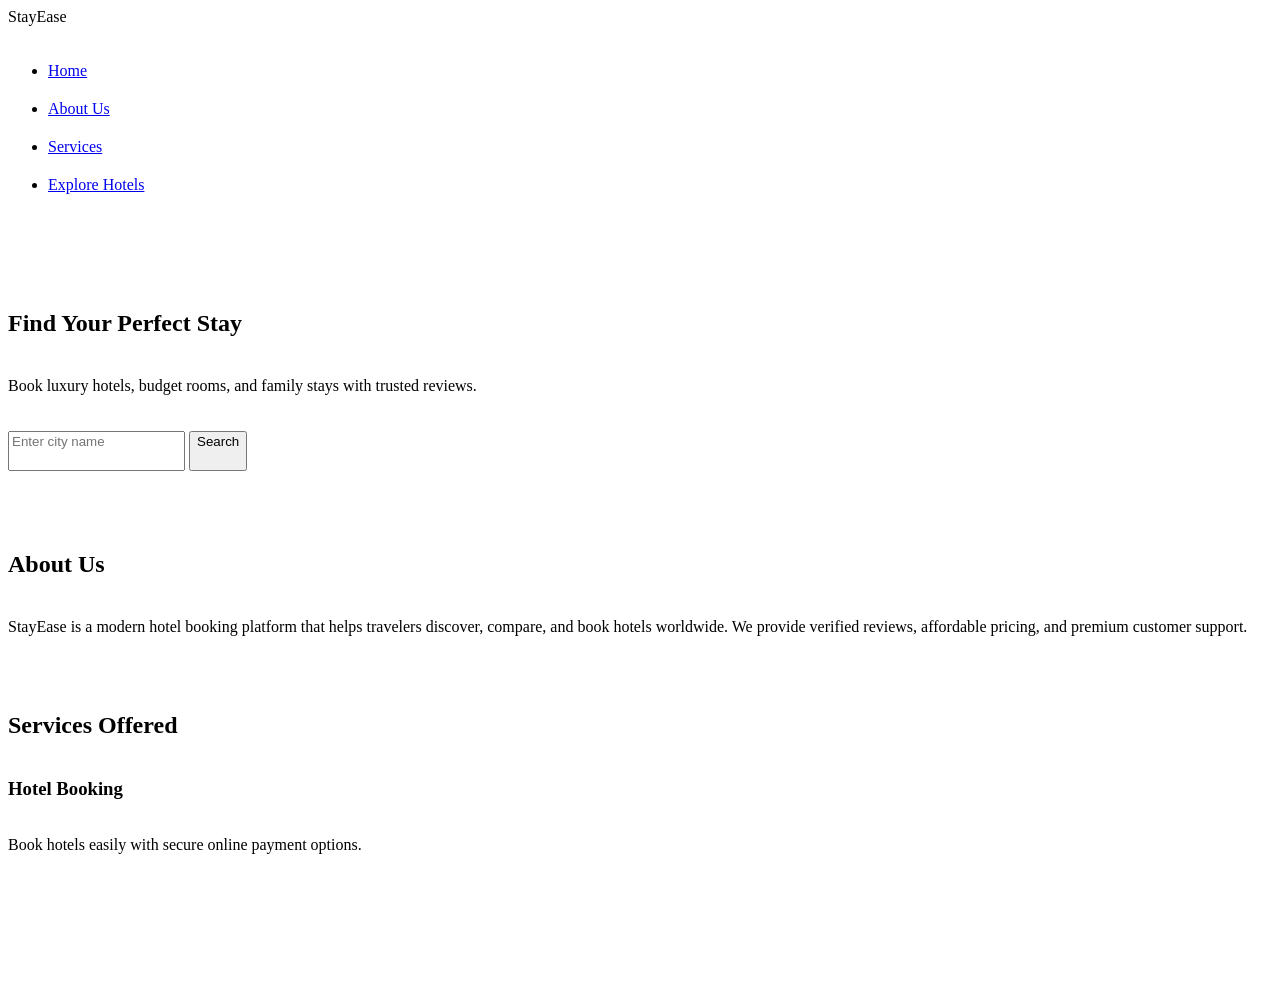
==== wbsite/NEW WBSITE/index.html @ 64b0cdaf "Rename hotel.html to index.html" ====
<!DOCTYPE html>
<html lang="en">
<head>
  <meta charset="UTF-8" />
  <meta name="viewport" content="width=device-width, initial-scale=1.0"/>
  <title>StayEase Hotel Booking</title>
  <link rel="stylesheet" href="style.css"/>
</head>
<body>

  <!-- Header -->
  <header>
    <div class="logo">StayEase</div>

    <nav>
      <ul>
        <li><a href="#home">Home</a></li>
        <li><a href="#about">About Us</a></li>
        <li><a href="#services">Services</a></li>
        <li><a href="#explore">Explore Hotels</a></li>
      </ul>
    </nav>
  </header>

  <!-- Hero Section -->
  <section class="hero" id="home">
    <div class="hero-content">
      <h1>Find Your Perfect Stay</h1>
      <p>Book luxury hotels, budget rooms, and family stays with trusted reviews.</p>

      <div class="search-box">
        <input type="text" id="cityInput" placeholder="Enter city name">
        <button onclick="searchHotels()">Search</button>
      </div>
    </div>
  </section>

  <!-- About Us -->
  <section class="about" id="about">
    <h2>About Us</h2>
    <p>
      StayEase is a modern hotel booking platform that helps travelers discover,
      compare, and book hotels worldwide. We provide verified reviews,
      affordable pricing, and premium customer support.
    </p>
  </section>

  <!-- Services -->
  <section class="services" id="services">
    <h2>Services Offered</h2>

    <div class="service-container">

      <div class="card">
        <h3>Hotel Booking</h3>
        <p>Book hotels easily with secure online payment options.</p>
      </div>
</html>
---- wbsite/NEW WBSITE/style.css ----
* {
  transition: 0.3s;
  padding-bottom: 20px;
}

.card:hover,
.hotel-card:hover {
  transform: translateY(-8px);
}

.hotel-card img {
  width: 100%;
  height: 220px;
  object-fit: cover;
}

.card h3,
.hotel-card h3 {
  margin: 15px 0;
}

.hotel-card p {
  padding: 0 15px;
  margin-bottom: 10px;
}

.review-box {
  background: white;
  padding: 20px;
  margin: 20px auto;
  width: 60%;
  border-radius: 10px;
  box-shadow: 0 2px 8px rgba(0,0,0,0.1);
}

footer {
  background: #0f172a;
  color: white;
  text-align: center;
  padding: 20px;
}

@media(max-width: 768px) {

  header {
    flex-direction: column;
    gap: 15px;
  }

  nav ul {
    flex-direction: column;
    text-align: center;
  }

  .hero-content h1 {
    font-size: 38px;
  }

  .search-box {
    flex-direction: column;
    align-items: center;
  }

  .search-box input {
    width: 90%;
  }

  .review-box {
    width: 90%;
  }

}
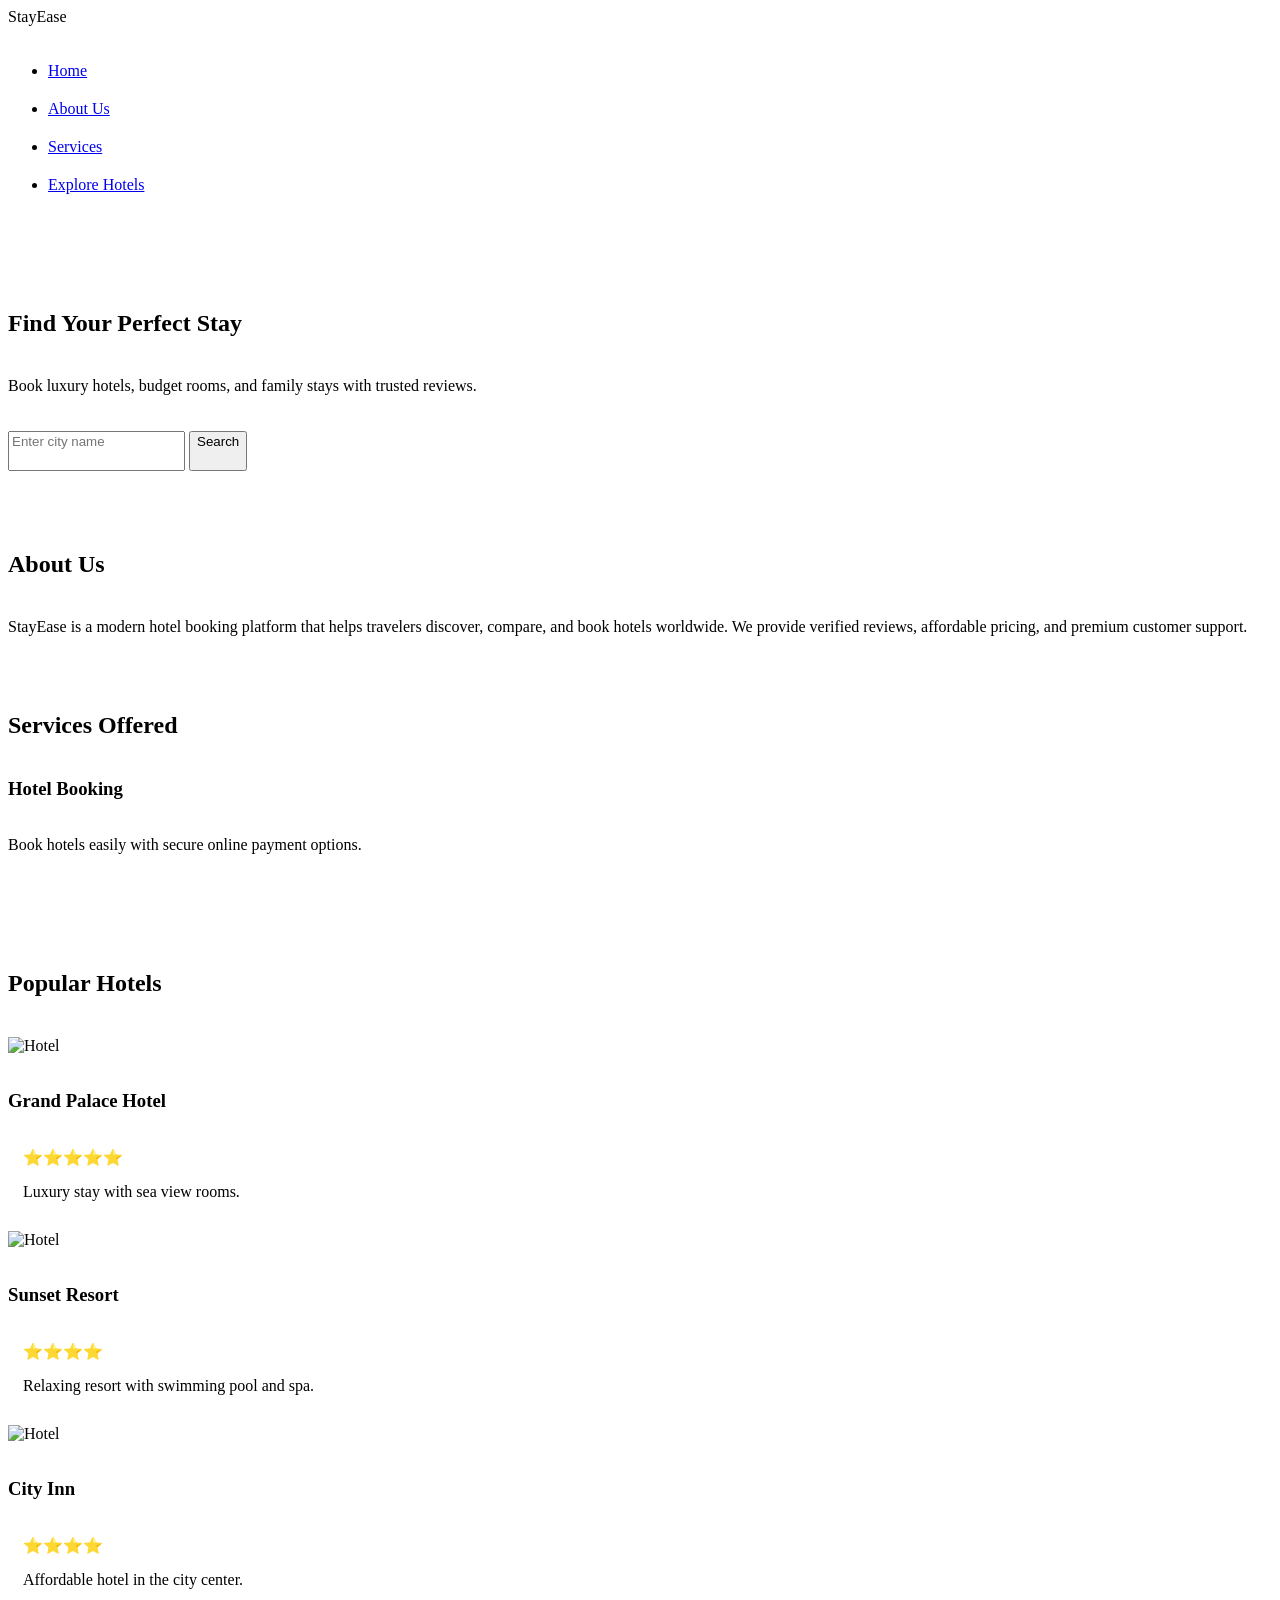
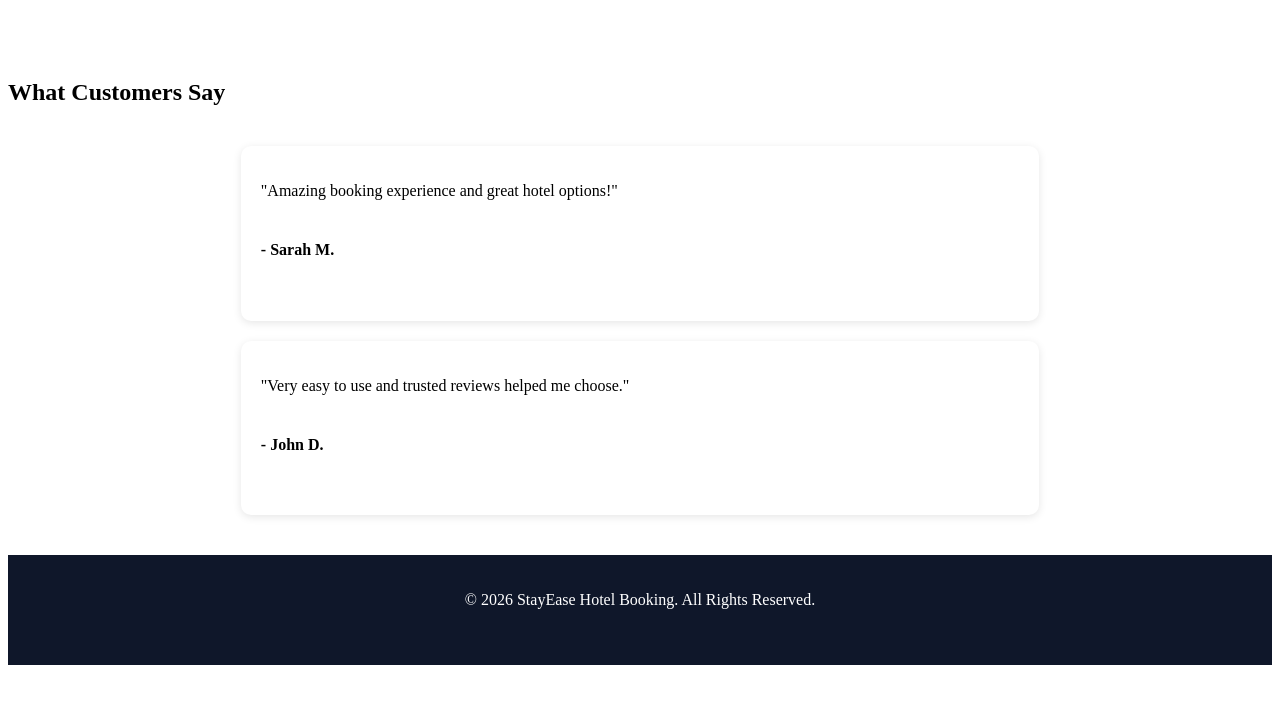
==== commit 27ffeb24: "Update index.html" ====
--- a/wbsite/NEW WBSITE/index.html
+++ b/wbsite/NEW WBSITE/index.html
@@ -55,4 +55,73 @@
         <h3>Hotel Booking</h3>
         <p>Book hotels easily with secure online payment options.</p>
       </div>
+
+  </section>
+    </div>
+  </section>
+
+  <!-- Explore Hotels -->
+  <section class="explore" id="explore">
+    <h2>Popular Hotels</h2>
+
+    <div class="hotel-container">
+
+      <div class="hotel-card">
+        <img src="https://images.unsplash.com/photo-1566073771259-6a8506099945" alt="Hotel">
+        <h3>Grand Palace Hotel</h3>
+        <p>⭐⭐⭐⭐⭐</p>
+        <p>Luxury stay with sea view rooms.</p>
+      </div>
+
+      <div class="hotel-card">
+        <img src="https://images.unsplash.com/photo-1551882547-ff40c63fe5fa" alt="Hotel">
+        <h3>Sunset Resort</h3>
+        <p>⭐⭐⭐⭐</p>
+        <p>Relaxing resort with swimming pool and spa.</p>
+      </div>
+
+      <div class="hotel-card">
+        <img src="https://images.unsplash.com/photo-1522708323590-d24dbb6b0267" alt="Hotel">
+        <h3>City Inn</h3>
+        <p>⭐⭐⭐⭐</p>
+        <p>Affordable hotel in the city center.</p>
+      </div>
+
+    </div>
+  </section>
+
+  <!-- Reviews -->
+  <section class="reviews">
+    <h2>What Customers Say</h2>
+
+    <div class="review-box">
+      <p>"Amazing booking experience and great hotel options!"</p>
+      <h4>- Sarah M.</h4>
+    </div>
+
+    <div class="review-box">
+      <p>"Very easy to use and trusted reviews helped me choose."</p>
+      <h4>- John D.</h4>
+    </div>
+  </section>
+
+  <!-- Footer -->
+  <footer>
+    <p>© 2026 StayEase Hotel Booking. All Rights Reserved.</p>
+  </footer>
+
+  <script>
+    function searchHotels() {
+      const city = document.getElementById("cityInput").value;
+
+      if(city.trim() === "") {
+        alert("Please enter a city name");
+        return;
+      }
+
+      window.location.href = `hotels.html?city=${city}`;
+    }
+  </script>
+
+</body>
 </html>
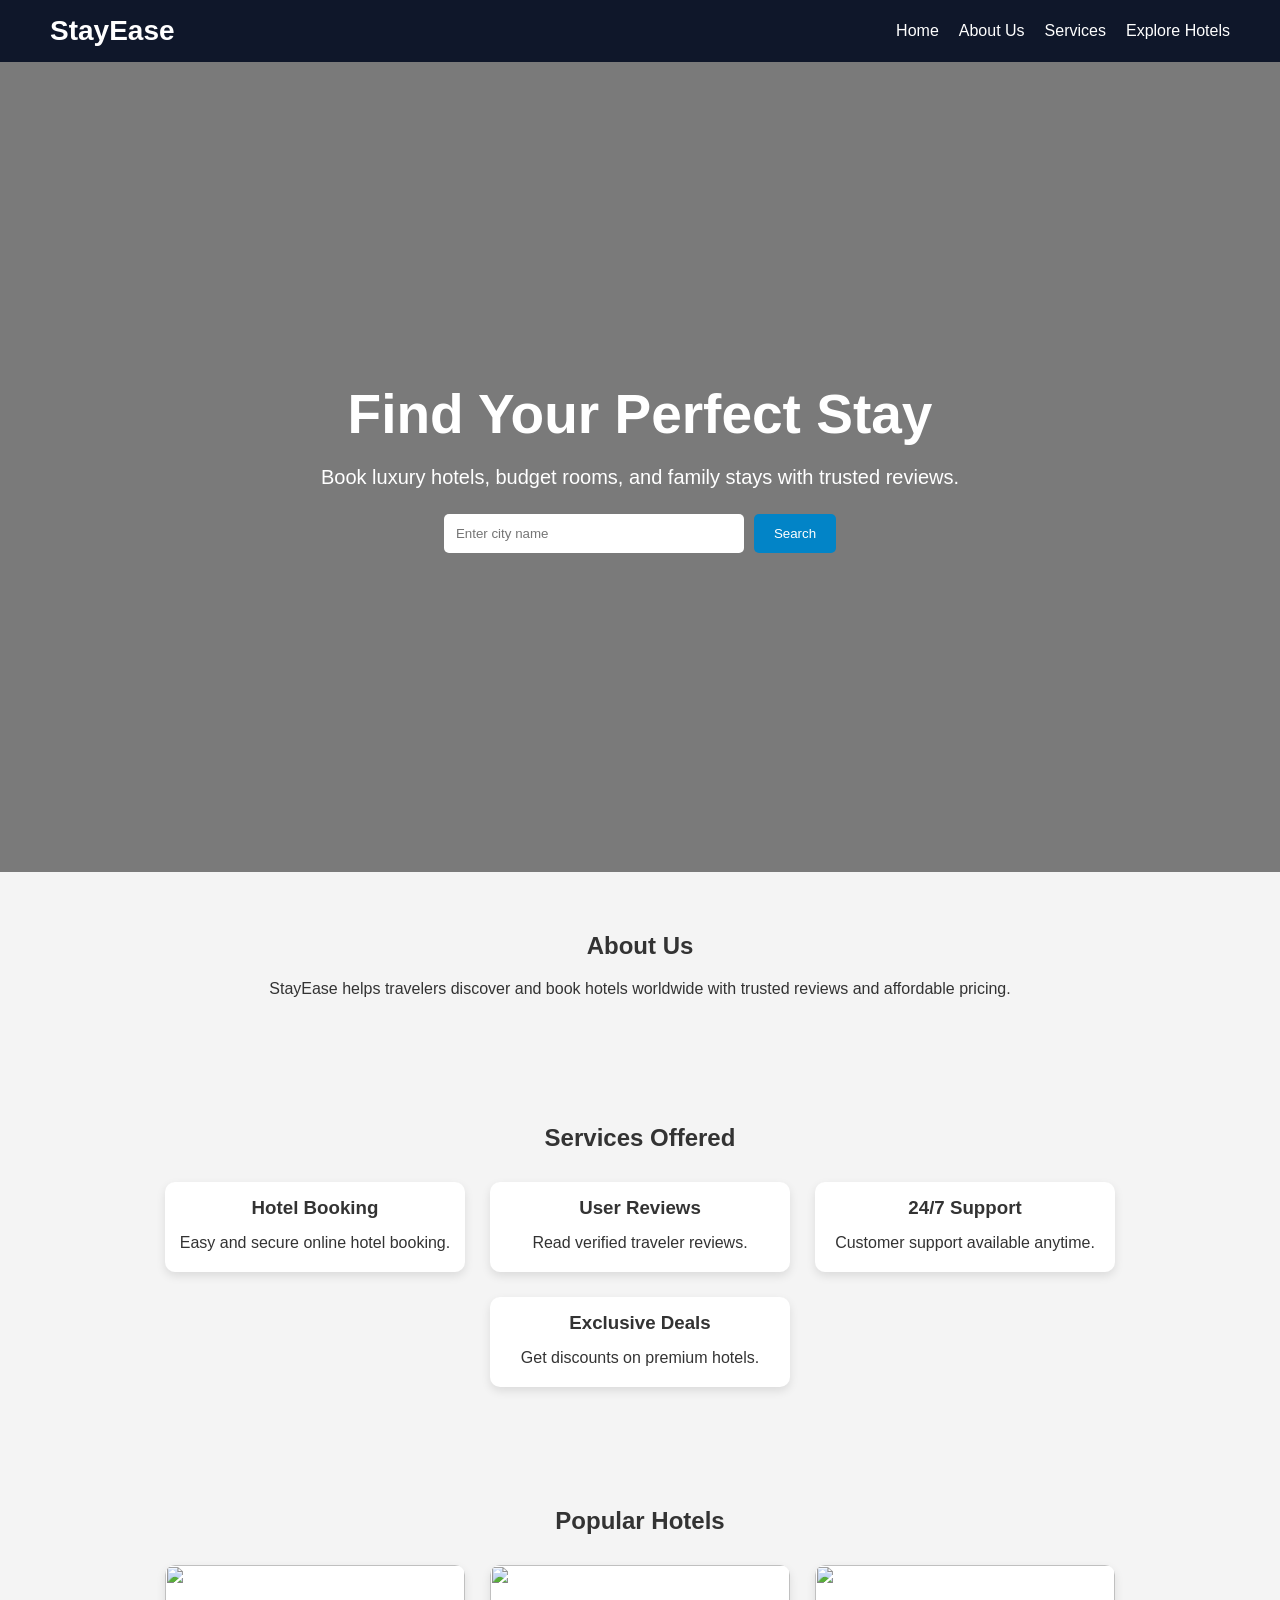
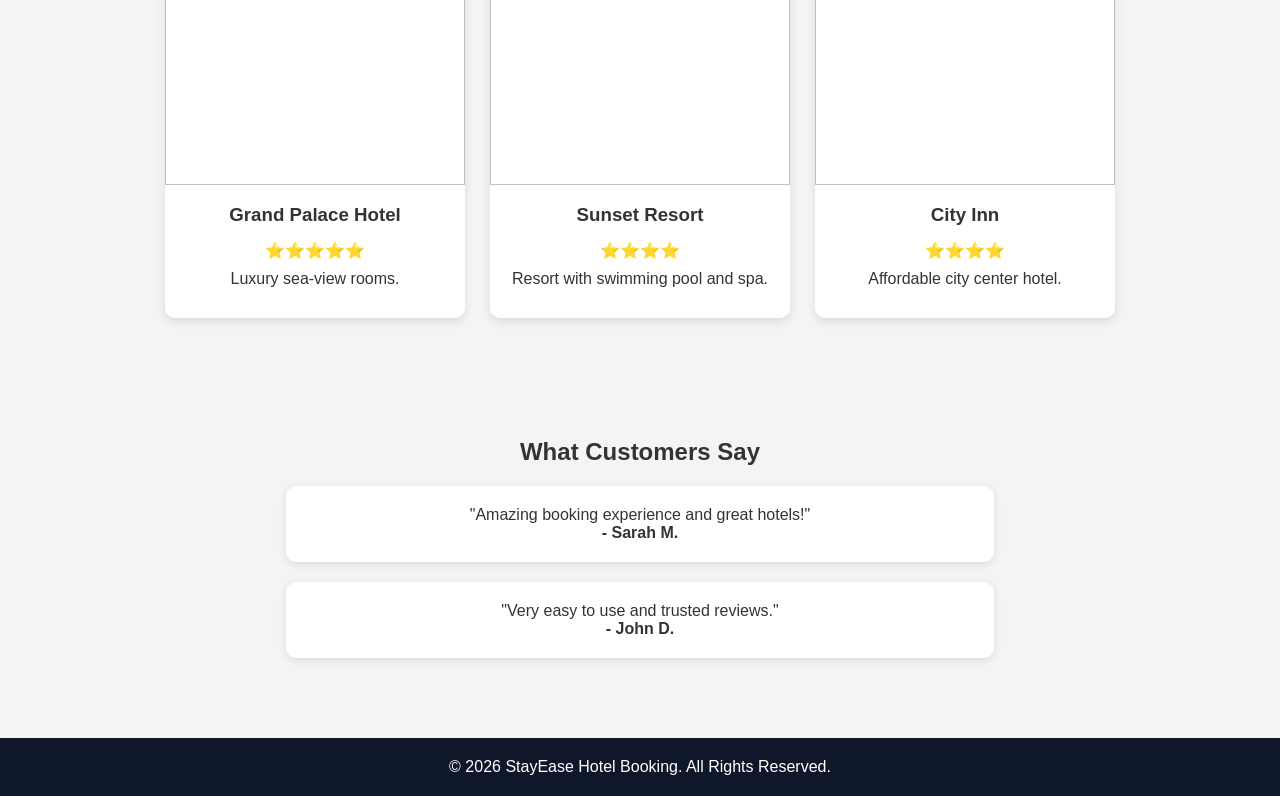
==== commit d66b7525: "Update index.html" ====
--- a/wbsite/NEW WBSITE/index.html
+++ b/wbsite/NEW WBSITE/index.html
@@ -1,3 +1,5 @@
+<!-- index.html -->
+
 <!DOCTYPE html>
 <html lang="en">
 <head>
@@ -6,6 +8,7 @@
   <title>StayEase Hotel Booking</title>
   <link rel="stylesheet" href="style.css"/>
 </head>
+
 <body>
 
   <!-- Header -->
@@ -24,85 +27,123 @@
 
   <!-- Hero Section -->
   <section class="hero" id="home">
+
     <div class="hero-content">
       <h1>Find Your Perfect Stay</h1>
-      <p>Book luxury hotels, budget rooms, and family stays with trusted reviews.</p>
 
+      <p>
+        Book luxury hotels, budget rooms, and family stays with trusted reviews.
+      </p>
+
+      <!-- Search Box -->
       <div class="search-box">
-        <input type="text" id="cityInput" placeholder="Enter city name">
-        <button onclick="searchHotels()">Search</button>
+
+        <input
+          type="text"
+          id="cityInput"
+          placeholder="Enter city name"
+        >
+
+        <button onclick="searchHotels()">
+          Search
+        </button>
+
       </div>
+
     </div>
+
   </section>
 
-  <!-- About Us -->
+  <!-- About -->
   <section class="about" id="about">
+
     <h2>About Us</h2>
+
     <p>
-      StayEase is a modern hotel booking platform that helps travelers discover,
-      compare, and book hotels worldwide. We provide verified reviews,
-      affordable pricing, and premium customer support.
+      StayEase helps travelers discover and book hotels worldwide with
+      trusted reviews and affordable pricing.
     </p>
+
   </section>
 
   <!-- Services -->
   <section class="services" id="services">
+
     <h2>Services Offered</h2>
 
     <div class="service-container">
 
       <div class="card">
         <h3>Hotel Booking</h3>
-        <p>Book hotels easily with secure online payment options.</p>
+        <p>Easy and secure online hotel booking.</p>
       </div>
 
-  </section>
+      <div class="card">
+        <h3>User Reviews</h3>
+        <p>Read verified traveler reviews.</p>
+      </div>
+
+      <div class="card">
+        <h3>24/7 Support</h3>
+        <p>Customer support available anytime.</p>
+      </div>
+
+      <div class="card">
+        <h3>Exclusive Deals</h3>
+        <p>Get discounts on premium hotels.</p>
+      </div>
+
     </div>
+
   </section>
 
-  <!-- Explore Hotels -->
+  <!-- Popular Hotels -->
   <section class="explore" id="explore">
+
     <h2>Popular Hotels</h2>
 
     <div class="hotel-container">
 
       <div class="hotel-card">
-        <img src="https://images.unsplash.com/photo-1566073771259-6a8506099945" alt="Hotel">
+        <img src="https://images.unsplash.com/photo-1566073771259-6a8506099945">
         <h3>Grand Palace Hotel</h3>
         <p>⭐⭐⭐⭐⭐</p>
-        <p>Luxury stay with sea view rooms.</p>
+        <p>Luxury sea-view rooms.</p>
       </div>
 
       <div class="hotel-card">
-        <img src="https://images.unsplash.com/photo-1551882547-ff40c63fe5fa" alt="Hotel">
+        <img src="https://images.unsplash.com/photo-1551882547-ff40c63fe5fa">
         <h3>Sunset Resort</h3>
         <p>⭐⭐⭐⭐</p>
-        <p>Relaxing resort with swimming pool and spa.</p>
+        <p>Resort with swimming pool and spa.</p>
       </div>
 
       <div class="hotel-card">
-        <img src="https://images.unsplash.com/photo-1522708323590-d24dbb6b0267" alt="Hotel">
+        <img src="https://images.unsplash.com/photo-1522708323590-d24dbb6b0267">
         <h3>City Inn</h3>
         <p>⭐⭐⭐⭐</p>
-        <p>Affordable hotel in the city center.</p>
+        <p>Affordable city center hotel.</p>
       </div>
 
     </div>
+
   </section>
 
   <!-- Reviews -->
   <section class="reviews">
+
     <h2>What Customers Say</h2>
 
     <div class="review-box">
-      <p>"Amazing booking experience and great hotel options!"</p>
+      <p>"Amazing booking experience and great hotels!"</p>
       <h4>- Sarah M.</h4>
     </div>
 
     <div class="review-box">
-      <p>"Very easy to use and trusted reviews helped me choose."</p>
+      <p>"Very easy to use and trusted reviews."</p>
       <h4>- John D.</h4>
     </div>
+
   </section>
 
   <!-- Footer -->
@@ -110,17 +151,26 @@
     <p>© 2026 StayEase Hotel Booking. All Rights Reserved.</p>
   </footer>
 
+  <!-- JavaScript -->
   <script>
+
     function searchHotels() {
-      const city = document.getElementById("cityInput").value;
 
-      if(city.trim() === "") {
+      const city =
+        document.getElementById("cityInput").value.trim();
+
+      if(city === "") {
+
         alert("Please enter a city name");
         return;
+
       }
 
-      window.location.href = `hotels.html?city=${city}`;
+      window.location.href =
+        `hotels.html?city=${encodeURIComponent(city)}`;
+
     }
+
   </script>
 
 </body>
--- a/wbsite/NEW WBSITE/style.css
+++ b/wbsite/NEW WBSITE/style.css
@@ -1,4 +1,127 @@
 * {
+  margin: 0;
+  padding: 0;
+  box-sizing: border-box;
+  font-family: Arial, sans-serif;
+}
+
+body {
+  background: #f4f4f4;
+  color: #333;
+}
+
+header {
+  background: #0f172a;
+  color: white;
+  display: flex;
+  justify-content: space-between;
+  align-items: center;
+  padding: 15px 50px;
+  position: sticky;
+  top: 0;
+}
+.logo {
+  font-size: 28px;
+  font-weight: bold;
+}
+
+nav ul {
+  display: flex;
+  list-style: none;
+  gap: 20px;
+}
+
+nav ul li a {
+  color: white;
+  text-decoration: none;
+  transition: 0.3s;
+}
+
+nav ul li a:hover {
+  color: #38bdf8;
+}
+
+.hero {
+  height: 90vh;
+    background: linear-gradient(rgba(0,0,0,0.5), rgba(0,0,0,0.5)),
+  url('https://images.unsplash.com/photo-1506744038136-46273834b3fb');
+  background-size: cover;
+  background-position: center;
+  display: flex;
+  justify-content: center;
+  align-items: center;
+  text-align: center;
+  color: white;
+}
+
+.hero-content h1 {
+  font-size: 55px;
+    margin-bottom: 20px;
+}
+
+.hero-content p {
+  font-size: 20px;
+  margin-bottom: 25px;
+}
+
+.search-box {
+  display: flex;
+  justify-content: center;
+  gap: 10px;
+}
+
+.search-box input {
+  padding: 12px;
+  width: 300px;
+  border: none;
+  border-radius: 5px;
+}
+
+.search-box button,
+.hotel-card button {
+  padding: 12px 20px;
+  border: none;
+  background: #0284c7;
+  color: white;
+  border-radius: 5px;
+  cursor: pointer;
+  transition: 0.3s;
+}
+
+.search-box button:hover,
+.hotel-card button:hover {
+  background: #0369a1;
+}
+.about,
+.services,
+.explore,
+.reviews,
+.hotel-page {
+  padding: 60px 50px;
+  text-align: center;
+}
+
+.about p {
+  margin-top: 15px;
+  line-height: 1.8;
+}
+
+.service-container,
+.hotel-container {
+  display: flex;
+  flex-wrap: wrap;
+  justify-content: center;
+  gap: 25px;
+  margin-top: 30px;
+  }
+
+.card,
+.hotel-card {
+  background: white;
+  width: 300px;
+  border-radius: 10px;
+  overflow: hidden;
+  box-shadow: 0 4px 10px rgba(0,0,0,0.1);
   transition: 0.3s;
   padding-bottom: 20px;
 }
@@ -12,7 +135,7 @@
   width: 100%;
   height: 220px;
   object-fit: cover;
-}
+  }
 
 .card h3,
 .hotel-card h3 {
@@ -35,7 +158,7 @@
 
 footer {
   background: #0f172a;
-  color: white;
+   color: white;
   text-align: center;
   padding: 20px;
 }
@@ -55,8 +178,7 @@
   .hero-content h1 {
     font-size: 38px;
   }
-
-  .search-box {
+ .search-box {
     flex-direction: column;
     align-items: center;
   }
